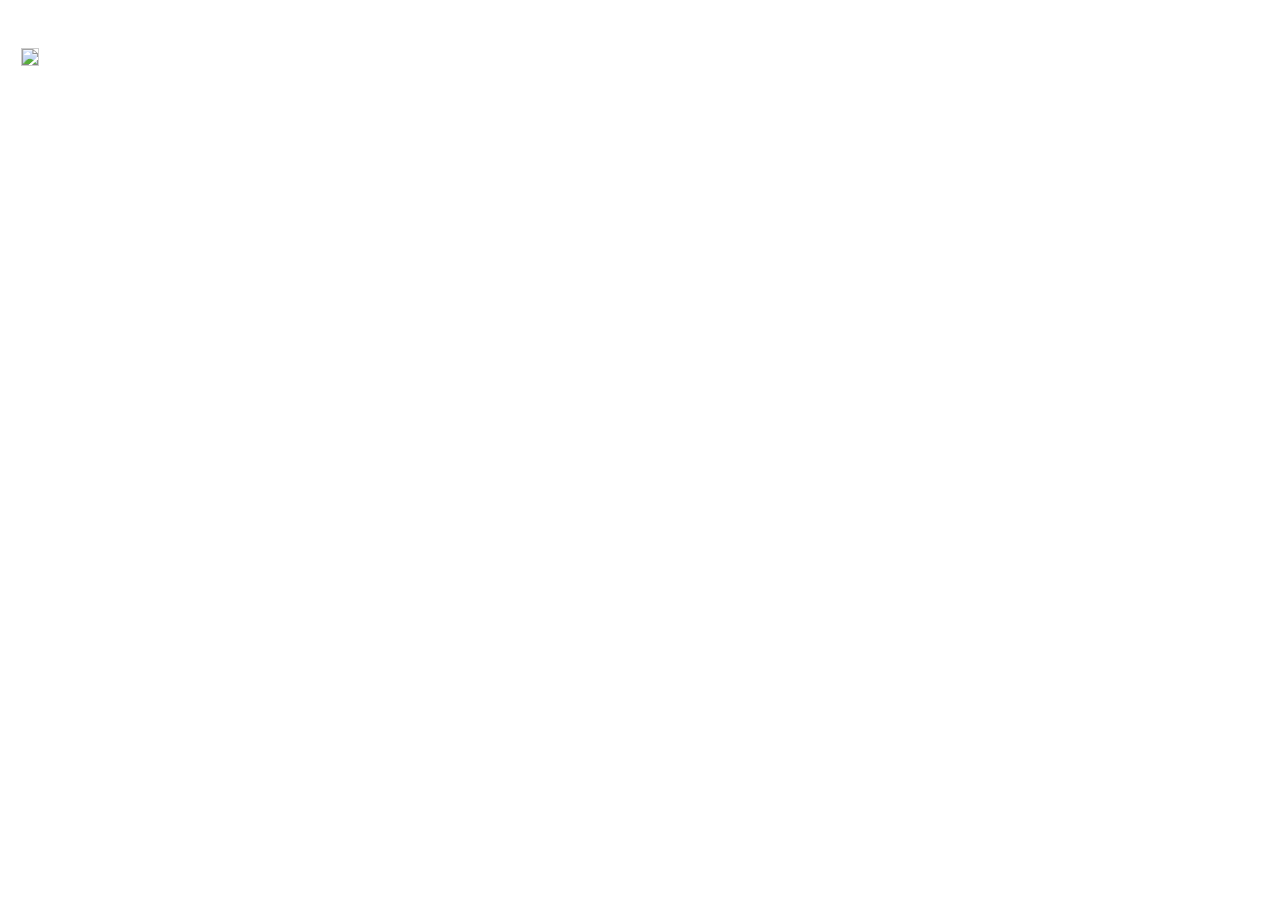
==== index.html @ ec6daea7 "fix some logical problems" ====
<!DOCTYPE html> <!--[if IE 9]><html class="lt-ie10" lang="en" > <![endif]--> 
<html class="no-js" lang="en" >
    <head>
     <meta charset="utf-8">
     <!-- If you delete this meta tag World War Z will become a reality -->
     <meta name="viewport" content="width=device-width, initial-scale=1.0"> 
     <title></title> 
     <link rel="stylesheet" href="css/normalize.css"> 
     <link rel="stylesheet" href="css/foundation.min.css"> 
     <style type="text/css">

         *{
             -webkit-tap-highlight-color:krgba(255,255,255,0);
         }
         
         .row_1 {
            padding:2.5rem 0.8rem;
            overflow-x: hidden;
            overflow-y: auto;
         }
         
         .new_panel{
             margin-bottom: 0.5rem;
             padding: 0.5rem;
         }
         
         .p_center{
             text-align: center;
             font-size: 0.55rem;
         }
         
         .close_btn{
            display: none;
            position: absolute;
            z-index: 999;
            top:-0.7rem;
            left:0.5rem;
            width:100%;
            height:100%;
            -webkit-tap-highlight-color:rgba(255,255,255,0);
         };      
     </style>
     <script src="js/modernizr.js"></script> 
     </head> 
     <body> 
     <!-- body content here -->
      <div class="row row_1">        
        <div id="addNew" class="large-3 small-3 columns" style="float:left;">
          <img src="img/addNew.png" style="border:1px solid #ccc" >
        </div>
        
      </div>
        
      <script type="text/javascript" src="js/jquery.js"></script> 
      <script type="text/javascript" src="js/foundation.min.js"></script>
      <script type="text/javascript" src="js/sql.js"></script>
      <script type="text/javascript"> 
      
/*           var isFirstTime = true; */
          var _apps_data_ = [];
          
          /*
if(window.localStorage['isFirstTime']!=undefined && window.localStorage['isFirstTime']=='false'){
              isFirstTime = false;
          }
*/
          $(function(){          	
            init();            
			$(document).click(function(){
			    $('.close_btn').css('display','none');
			});
          });
          
          function init(){
	          DataBase.openDB('bcsphere',1,'apps',function(){
                DataBase.query(function(result){
                    _apps_data_ = result;
                    var length = result.length;
/*                     if(isFirstTime){                       */
                       if(length==0){
                          DataBase.insert({name:'温度计',address:'temperature.html',img:'img/temperature.png'},function(){
	                      	DataBase.insert({name:'调光灯',address:'rgblight.html',img:'img/rgblight.jpg'},function(){
		                  		DataBase.insert({name:'蜂鸣器',address:'buzzer.html',img:'img/buzzer.jpg'},function(){
							  		init(); 
							  	});    	
	                      	});    
                          });
                       }
/* 					   window.localStorage['isFirstTime'] = !isFirstTime; */
/*                     } */
                    
					for(var i=0;i<length;i++){
						var data = result[i].value;
	                    var app = $('<div class="large-3 small-3 columns">'+
	                        '<img src="'+data.img+'">'+
	                        '<div class="new_panel">'+
	                            '<p class="p_center">'+data.name+'</p>'+
	                        '</div>'+
	                        '<div  class="close_btn">'+
	                            '<img src="img/close_btn.png" />'+
	                        '</div>'+
	                      '</div>'
	                    );
	                    
	                    (function(i){
	                        var img = app.children('img');
	                        
	                        img.click(function(event){
	                            event.stopPropagation();
	                            location.href= data.address;
	                        });
	                        
	                        var touchEvent_interval=[];
	                        
	                        img[0].addEventListener('touchstart',function(event){
	                            touchEvent_interval[i]=setTimeout(function(){
	                              $('.close_btn').css('display','block');   
	                            },618);
	                        });
	                        
	                        img[0].addEventListener('touchend',function(event){
	                            window.clearInterval(touchEvent_interval[i]);
	                        });
	                        
	                    })(i);
	                    
	                    app.insertBefore('#addNew');
	                          
	                    $('.close_btn').click(function(event){
	                        event.stopPropagation();
	                    });
	                    
	                    (function(primaryKey){
	                        app.children('.close_btn').children('img').click(function(event){
	                            event.stopPropagation();
	                            $(this).parent().parent().remove();
	                            DataBase.delete(primaryKey);
	                        });
	                    })(result[i].primaryKey);
	                }
                },function(error){
                    console.log(JSON.stingify(error));
                });
            },function(error){
                console.log(JSON.stringify(error));
            });
          }          
      </script>
    </body> 
</html>
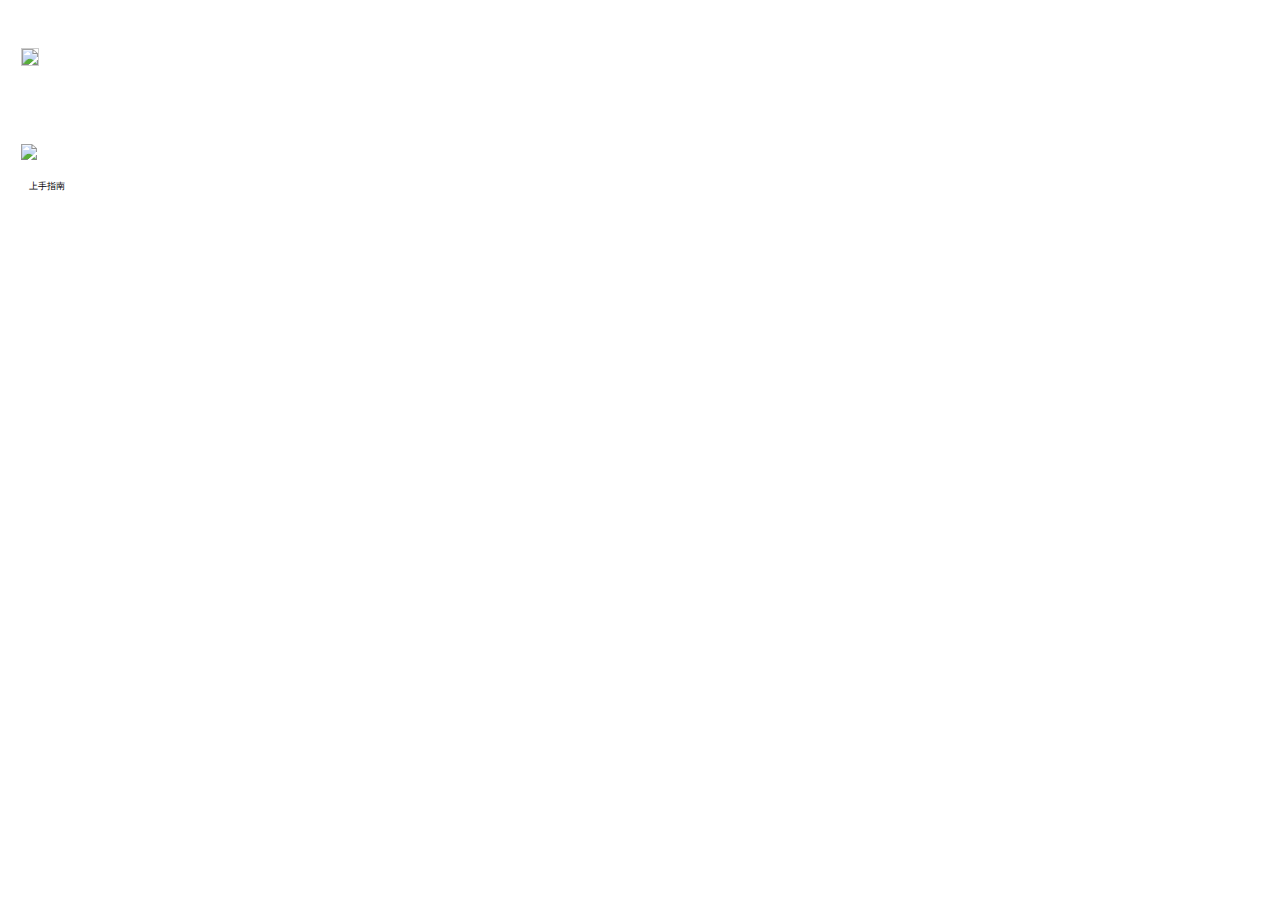
==== commit 659362fe: "fix a bug" ====
--- a/index.html
+++ b/index.html
@@ -45,10 +45,20 @@
      <body> 
      <!-- body content here -->
       <div class="row row_1">        
-        <div id="addNew" class="large-3 small-3 columns" style="float:left;">
+        <div id="addNew" class="large-3 small-3 columns">
           <img src="img/addNew.png" style="border:1px solid #ccc" >
+          <div class="new_panel">
+	          <p>&nbsp;</p>
+          </div> 
         </div>
         
+        <div class="large-3 small-3 columns" style="float:left;">
+        	<img src="img/app.gif">
+	        <div class="new_panel">
+	            <p class="p_center">上手指南</p>
+	        </div>
+		</div>
+      
       </div>
         
       <script type="text/javascript" src="js/jquery.js"></script> 
@@ -102,7 +112,7 @@
 	                      '</div>'
 	                    );
 	                    
-	                    (function(i){
+	                    (function(i,data){
 	                        var img = app.children('img');
 	                        
 	                        img.click(function(event){
@@ -122,7 +132,7 @@
 	                            window.clearInterval(touchEvent_interval[i]);
 	                        });
 	                        
-	                    })(i);
+	                    })(i,data);
 	                    
 	                    app.insertBefore('#addNew');
 	                          
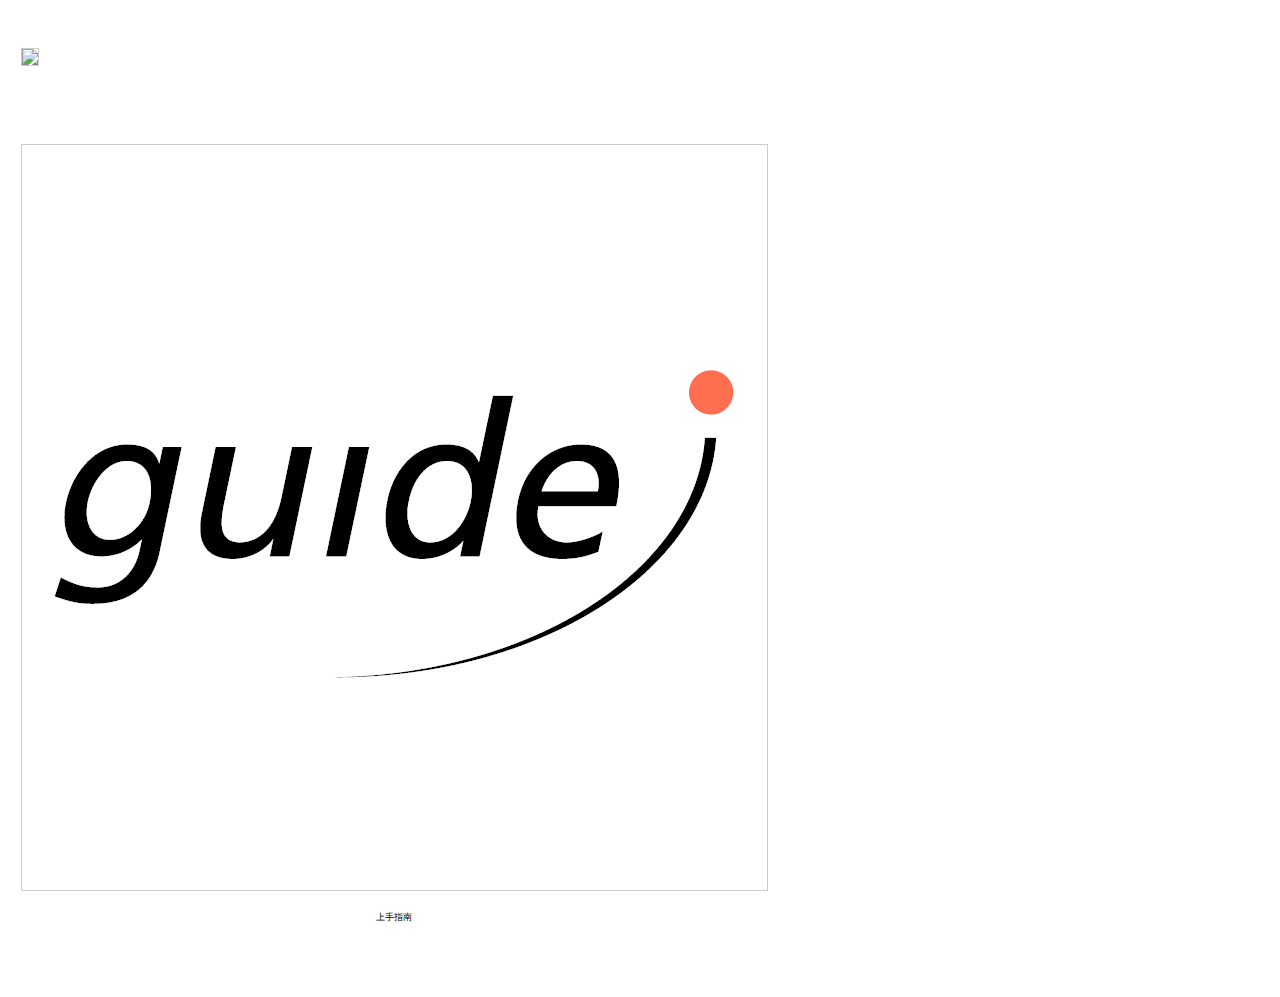
==== commit 3784385e: "add guide.html" ====
--- a/index.html
+++ b/index.html
@@ -52,8 +52,8 @@
           </div> 
         </div>
         
-        <div class="large-3 small-3 columns" style="float:left;">
-        	<img src="img/app.gif">
+        <div id="guide" class="large-3 small-3 columns" style="float:left;">
+        	<img src="img/guide.png"  style="border:1px solid #ccc" >
 	        <div class="new_panel">
 	            <p class="p_center">上手指南</p>
 	        </div>
@@ -78,6 +78,10 @@
             init();            
 			$(document).click(function(){
 			    $('.close_btn').css('display','none');
+			});
+			
+			$('#guide').click(function(){
+				location.href = 'guide.html';
 			});
           });
           
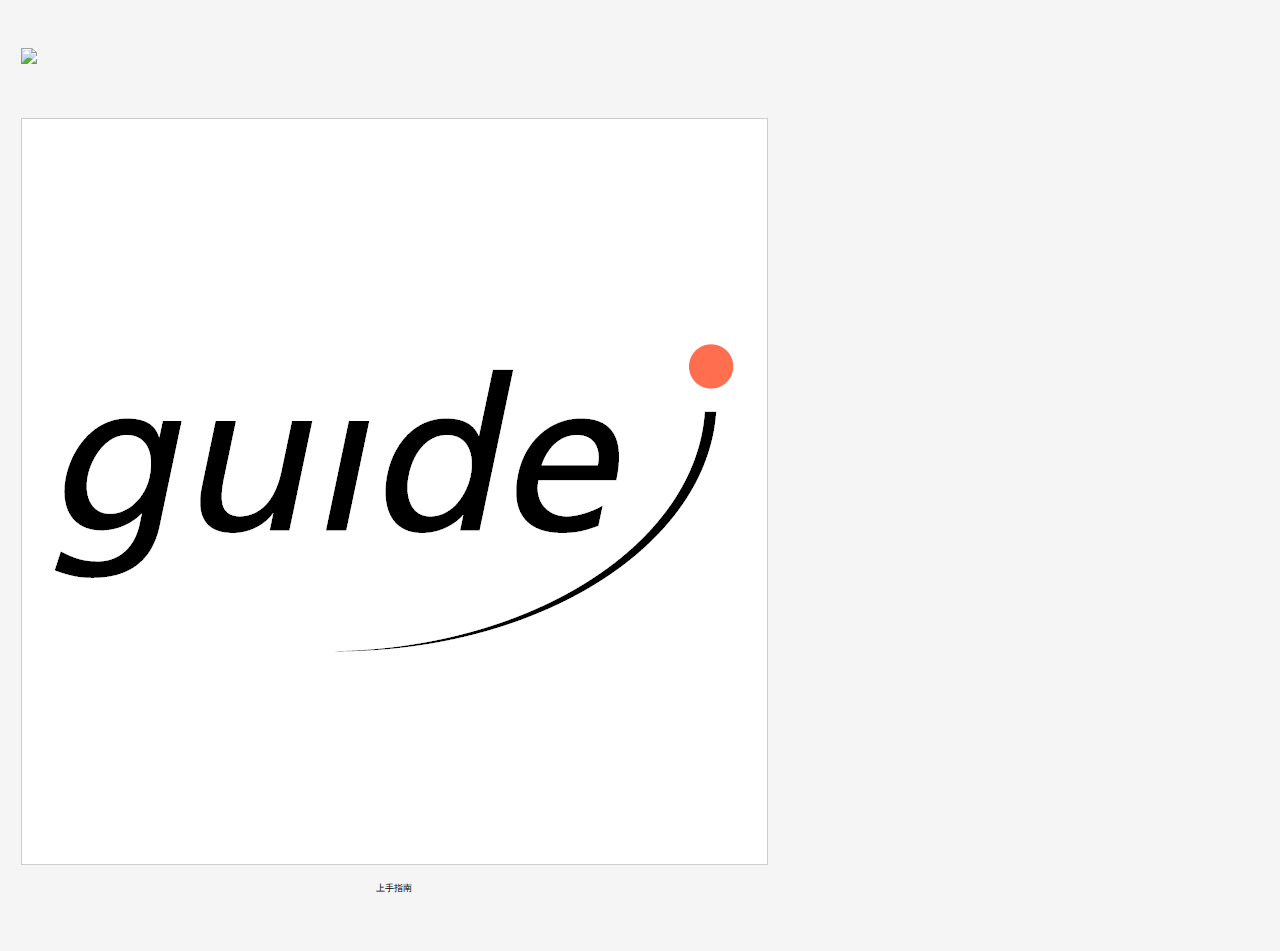
==== commit a91abbee: "change the list style of application" ====
--- a/index.html
+++ b/index.html
@@ -3,29 +3,29 @@
     <head>
      <meta charset="utf-8">
      <!-- If you delete this meta tag World War Z will become a reality -->
-     <meta name="viewport" content="width=device-width, initial-scale=1.0"> 
+     <meta name="viewport" content="width=device-width, initial-scale=1.0,user-scalable=no"> 
      <title></title> 
      <link rel="stylesheet" href="css/normalize.css"> 
      <link rel="stylesheet" href="css/foundation.min.css"> 
      <style type="text/css">
 
          *{
-             -webkit-tap-highlight-color:krgba(255,255,255,0);
+             -webkit-tap-highlight-color:rgba(255,255,255,0);
          }
          
+         body{
+         	background-color: #f5f5f5;
+         }
+
          .row_1 {
             padding:2.5rem 0.8rem;
             overflow-x: hidden;
             overflow-y: auto;
          }
          
-         .new_panel{
-             margin-bottom: 0.5rem;
-             padding: 0.5rem;
-         }
-         
          .p_center{
              text-align: center;
+             padding-top: 0.3rem;
              font-size: 0.55rem;
          }
          
@@ -46,7 +46,7 @@
      <!-- body content here -->
       <div class="row row_1">        
         <div id="addNew" class="large-3 small-3 columns">
-          <img src="img/addNew.png" style="border:1px solid #ccc" >
+          <img src="img/addNew.png" style="background-color:#fff" >
           <div class="new_panel">
 	          <p>&nbsp;</p>
           </div> 
@@ -66,54 +66,56 @@
       <script type="text/javascript" src="js/sql.js"></script>
       <script type="text/javascript"> 
       
-/*           var isFirstTime = true; */
-          var _apps_data_ = [];
-          
-          /*
-if(window.localStorage['isFirstTime']!=undefined && window.localStorage['isFirstTime']=='false'){
+          var isFirstTime = true;
+
+          if(window.localStorage['isFirstTime']!=undefined && window.localStorage['isFirstTime']=='false'){
               isFirstTime = false;
           }
-*/
+          
           $(function(){          	
             init();            
 			$(document).click(function(){
 			    $('.close_btn').css('display','none');
 			});
 			
+			$('#addNew').click(function(){
+				location.href='app_list.html';
+			});
+			
 			$('#guide').click(function(){
-				location.href = 'guide.html';
+				location.href = 'https://xudchen.github.io/nRF51822_EK_TM_DEMO/index.html';
 			});
           });
           
           function init(){
-	          DataBase.openDB('bcsphere',1,'apps',function(){
-                DataBase.query(function(result){
-                    _apps_data_ = result;
-                    var length = result.length;
-/*                     if(isFirstTime){                       */
-                       if(length==0){
-                          DataBase.insert({name:'温度计',address:'temperature.html',img:'img/temperature.png'},function(){
-	                      	DataBase.insert({name:'调光灯',address:'rgblight.html',img:'img/rgblight.jpg'},function(){
-		                  		DataBase.insert({name:'蜂鸣器',address:'buzzer.html',img:'img/buzzer.jpg'},function(){
-							  		init(); 
-							  	});    	
-	                      	});    
-                          });
-                       }
-/* 					   window.localStorage['isFirstTime'] = !isFirstTime; */
-/*                     } */
+	          DataBase.openDB('bcsphere','','apps',1024*1024*2);
+	          DataBase.createTable('apps');
+              DataBase.query(function(result){
+                        var length = result.rows.length;
+	                    if(isFirstTime){                      
+	                       if(length==0){
+	                          DataBase.insert(['8','温度计','新一代智能温度计','暂缺','img/temperature.png','https://xudChen.github.io/apps/temperature.html','xudong.chen','0.01','1','0','0'],function(){
+		                      	DataBase.insert(['7','蜂鸣器','暂缺','暂缺','img/buzzer.jpg','https://xudChen.github.io/apps/buzzer.html','xudong.chen','0.01','1','0','0'],function(){
+			                      DataBase.insert(['6','调光灯','新一代智能调光灯','暂缺','img/rgblight.jpg','https://xudChen.github.io/apps/rgblight.html','xudong.chen','0.01','1','0','0'],function(){
+				                      window.localStorage['isFirstTime'] = !isFirstTime;
+									  init();	
+			                      });
+		                      	});
+	                          });
+			               }
+	                    }
                     
-					for(var i=0;i<length;i++){
-						var data = result[i].value;
-	                    var app = $('<div class="large-3 small-3 columns">'+
-	                        '<img src="'+data.img+'">'+
-	                        '<div class="new_panel">'+
-	                            '<p class="p_center">'+data.name+'</p>'+
-	                        '</div>'+
-	                        '<div  class="close_btn">'+
-	                            '<img src="img/close_btn.png" />'+
-	                        '</div>'+
-	                      '</div>'
+						for(var i=0;i<length;i++){
+							var data = result.rows.item(i);
+		                    var app = $('<div class="large-3 small-3 columns">'+
+		                        '<img src="'+data.icon_url+'">'+
+		                        '<div class="new_panel">'+
+		                            '<p class="p_center">'+data.name+'</p>'+
+		                        '</div>'+
+		                        '<div  class="close_btn">'+
+		                            '<img src="img/close_btn.png" />'+
+		                        '</div>'+
+		                        '</div>'
 	                    );
 	                    
 	                    (function(i,data){
@@ -121,7 +123,7 @@
 	                        
 	                        img.click(function(event){
 	                            event.stopPropagation();
-	                            location.href= data.address;
+	                            location.href= data.app_url;
 	                        });
 	                        
 	                        var touchEvent_interval=[];
@@ -144,21 +146,18 @@
 	                        event.stopPropagation();
 	                    });
 	                    
-	                    (function(primaryKey){
+	                    (function(id){
 	                        app.children('.close_btn').children('img').click(function(event){
 	                            event.stopPropagation();
 	                            $(this).parent().parent().remove();
-	                            DataBase.delete(primaryKey);
+	                            DataBase.delete(id);
 	                        });
-	                    })(result[i].primaryKey);
+	                    })(data.id);
 	                }
                 },function(error){
-                    console.log(JSON.stingify(error));
+                    console.log(error.message);
                 });
-            },function(error){
-                console.log(JSON.stringify(error));
-            });
           }          
       </script>
     </body> 
-</html>+</html>
